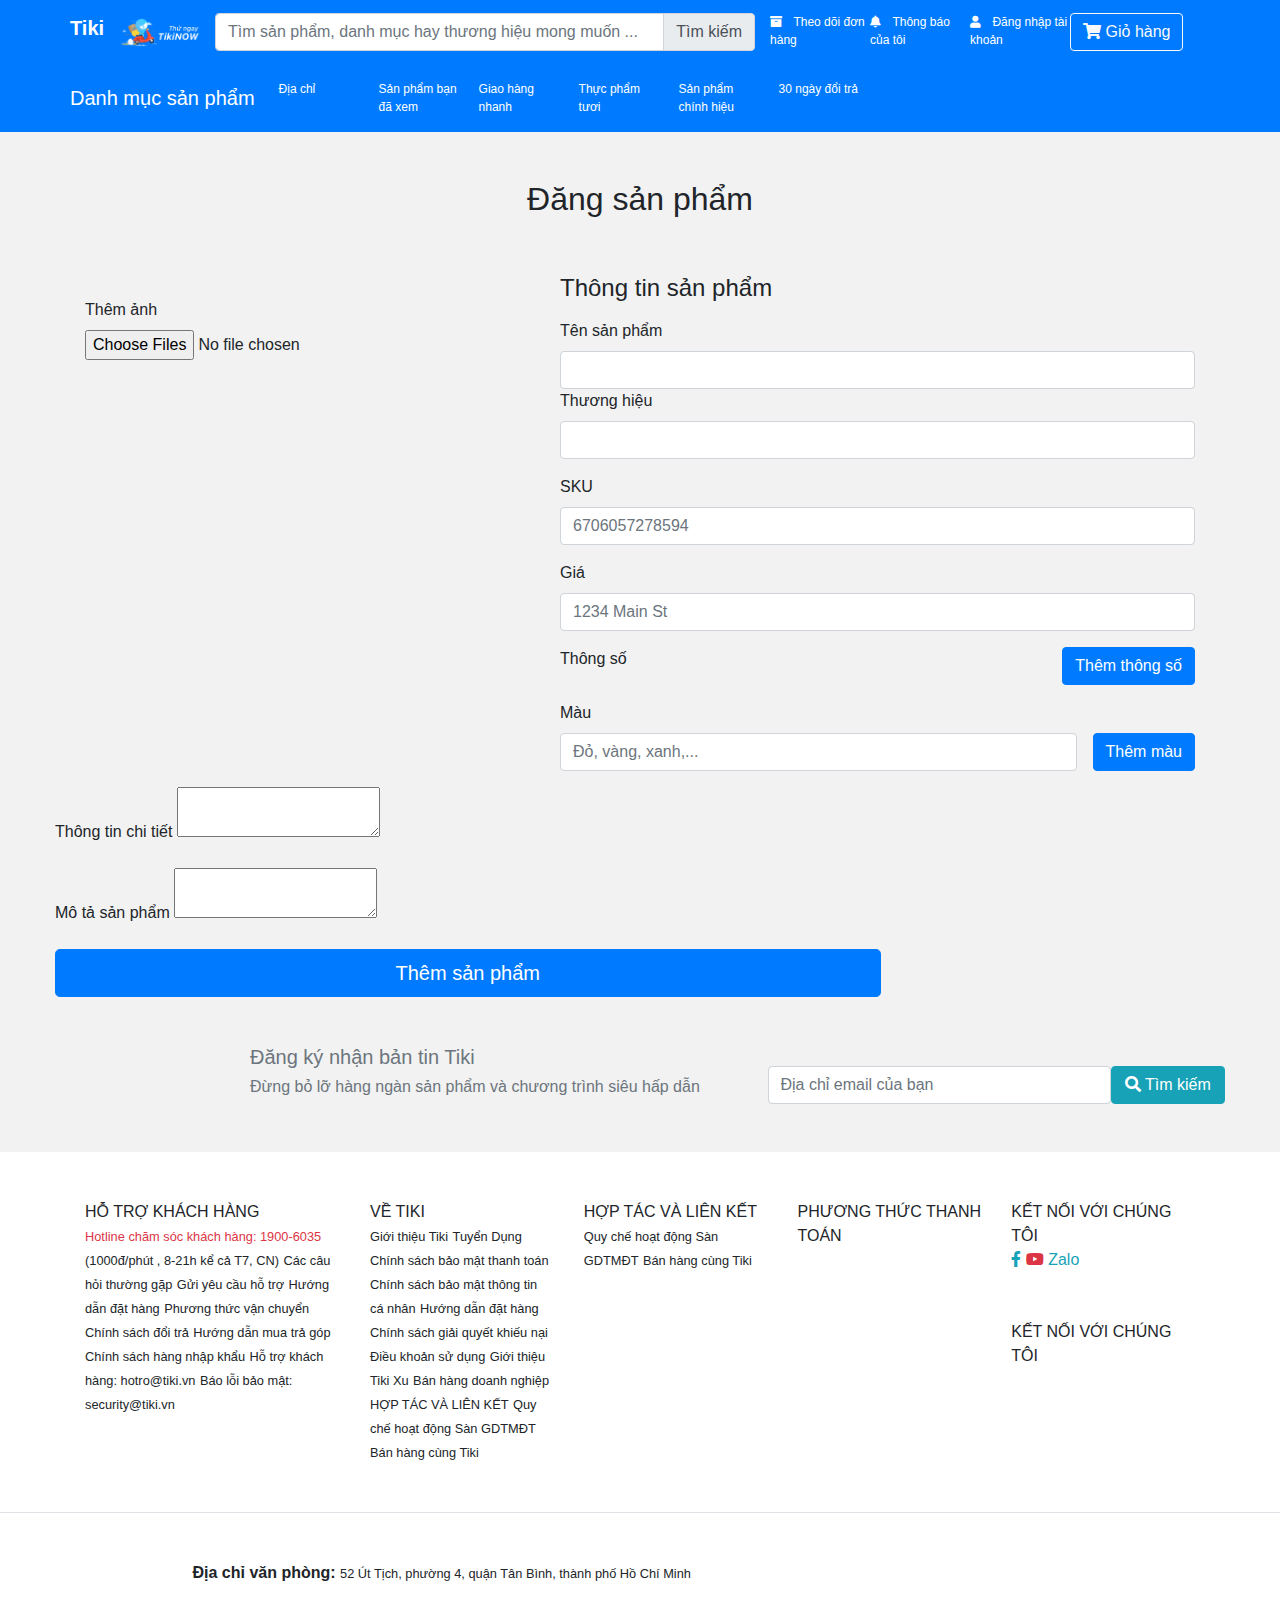
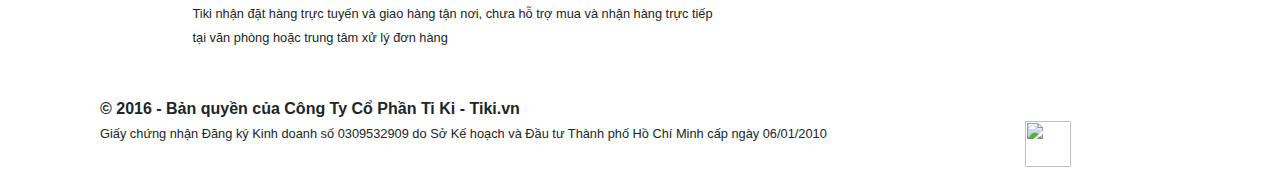
==== create_product.html @ fc42f8e9 "Add UI for creating product page" ====
<!DOCTYPE html>
<html lang="en">
  <head>
    <meta charset="UTF-8" />
    <meta name="viewport" content="width=device-width, initial-scale=1.0" />
    <meta http-equiv="X-UA-Compatible" content="ie=edge" />
    <title>Document</title>
    <link rel="stylesheet" href="css/bootstrap.min.css" />
    <link rel="stylesheet" href="plugins/fontawesome-free/css/all.min.css" />
    <link rel="stylesheet" href="css/index.css" />
  </head>

  <body class="bdy">
    <!-- Load HTML header -->
    <script
      language="javascript"
      type="text/javascript"
      src="./js/header.js"
    ></script>
    <!-- End HTML header -->

    <!-- HTML Main -->
    <main>
      <div class="container">
        <div class="py-5 text-center">
          <h2>Đăng sản phẩm</h2>
        </div>

        <form class="needs-validation" novalidate>
          <div class="row">
            <div class="col-md-5">
              <div class="form-group">
                <!-- The expanding image container -->
                <div class="">
                  <!-- Expanded image -->
                  <img id="expandedImg" style="width: 100%;" />

                  <!-- Image text -->
                  <div id="imgtext"></div>
                </div>
                <div class="gallery row"></div>
                <label for="exampleFormControlFile1">Thêm ảnh</label>
                <input
                  type="file"
                  multiple
                  id="gallery-photo-add"
                  class="form-control-file"
                  id="exampleFormControlFile1"
                />
              </div>
            </div>

            <div class="col-md-7">
              <h4 class="form-group">Thông tin sản phẩm</h4>
              <div class="row">
                <div class="col">
                  <label for="productname">Tên sản phẩm</label>
                  <input
                    type="text"
                    class="form-control"
                    id="productname"
                    placeholder=""
                    value=""
                    required
                  />
                </div>
              </div>

              <div class="form-group">
                <label for="brandname">Thương hiệu</label>
                <div class="input-group">
                  <input
                    type="text"
                    class="form-control"
                    id="brandname"
                    placeholder=""
                    required
                  />
                </div>
              </div>

              <div class="form-group">
                <label for="skunumber">SKU</label>
                <input
                  type="text"
                  class="form-control"
                  id="skunumber"
                  placeholder="6706057278594"
                />
              </div>

              <div class="form-group">
                <label for="price">Giá</label>
                <input
                  type="text"
                  class="form-control"
                  id="price"
                  placeholder="1234 Main St"
                  required
                />
              </div>
              <div class="form-group" id="specification">
                <div class="d-flex justify-content-between">
                  <label for="specification">Thông số</label>
                  <button
                    class="btn btn-primary"
                    onclick="return addSpecification();"
                    id="addSpecificationButton"
                  >
                    Thêm thông số
                  </button>
                </div>
              </div>

              <div class="form-group">
                <label for="color">Màu</label>
                <div id="colorBoard" class="row"></div>
                <div id="colorForm" class="d-flex">
                  <div class="flex-fill">
                    <input
                      type="text"
                      class="form-control"
                      id="colorInput"
                      placeholder="Đỏ, vàng, xanh,..."
                      required
                    />
                  </div>
                  <div class="ml-3">
                    <button
                      class="btn btn-primary"
                      onclick="return addColorInput();"
                      id="addColor"
                    >
                      Thêm màu
                    </button>
                  </div>
                </div>
              </div>
            </div>
            <div class="row">
              <div class="form-group w-100">
                <label for="productdetail">Thông tin chi tiết</label>
                <textarea name="productdetail"></textarea>
              </div>
              <div class="form-group w-100">
                <label for="description">Mô tả sản phẩm</label>
                <textarea name="description"></textarea>
              </div>

              <button class="btn btn-primary btn-lg btn-block" type="submit">
                Thêm sản phẩm
              </button>
            </div>
          </div>
        </form>
      </div>
    </main>
    <!-- End HTML Main -->

    <!-- HTML Footer -->
    <script
      language="javascript"
      type="text/javascript"
      src="./js/footer.js"
    ></script>
    <!-- End HTML Footer -->

    <script src="plugins/jquery/jquery-3.5.1.min.js"></script>
    <script src="js/bootstrap.bundle.min.js"></script>
    <script src="js/index.js"></script>
    <script src="js/data.js"></script>

	<script src="https://cdn.ckeditor.com/4.14.1/standard/ckeditor.js"></script>

    <script>
		CKEDITOR.replace( 'productdetail' );
		CKEDITOR.replace( 'description' );
	</script>
	<script>
		function addSpecification() {
			$("#specification").append(`<div class="d-flex mt-3">
							<div class="flex-fill mr-3">
								<input type="text" class="form-control" placeholder="Tên">
							</div>
							<div class="flex-fill mr-3">
								<input type="text" class="form-control" placeholder="Giá trị">
							</div>
							<div class="">
								<button type="button" onclick="handleRemoveParent(this);" class="btn btn-danger">Xóa</button>
							</div>
						</div>`);
			return false;
		}

		function addColorInput() {
			let color = $("#colorInput").val();
			if (color !== "") {
				$("#colorBoard").append(`<div class="col-6 mb-3 d-flex justify-content-between" >
							<div class="">
								<input type="text" class="form-control" value="` + color + `">
							</div>
							<div>
								<button type="button" onclick="handleRemoveParent(this)" class="btn btn-danger">Xóa</button>
							</div>
						</div>`);
			}
			$("#colorInput").val("");
			return false;
		}

		function handleRemoveParent(child) {
			$(child).parent().parent().remove();
		}

		$(function() {
			// Multiple images preview in browser
			var imagesPreview = function(input, placeToInsertImagePreview) {

				if (input.files) {
					var filesAmount = input.files.length;

					for (i = 0; i < filesAmount; i++) {
						var reader = new FileReader();

						reader.onload = function(event) {
							let newImg = $($.parseHTML('<img class="previewImgs" style="max-width:100%;" onclick="expandImg(this);">')).attr('src', event.target.result);
							let newDiv = $($.parseHTML('<div class="col-3">')).append(newImg);
							newDiv.appendTo(placeToInsertImagePreview);
							// $($.parseHTML('<img>')).attr('src', event.target.result).appendTo(placeToInsertImagePreview);
						}

						reader.readAsDataURL(input.files[i]);
					}
					// return true; //successful case
				}
				// return false; //failed case 
			};

			$('#gallery-photo-add').on('change', async function() {
				let resultCode = imagesPreview(this, 'div.gallery');
				setTimeout(() => expandImg(document.getElementsByClassName("previewImgs")[0]), 1000);
				// if (await resultCode) {
					// expandImg(document.getElementsByClassName("previewImgs")[0]);
				// } 
					
			});

			/* function myCallBack() {
				expandImg(document.getElementsByClassName("previewImgs")[0]);
			}

			$('#gallery-photo-add').on('change', function(myCallBack) {
				imagesPreview(this, 'div.gallery');
				myCallBack();
			}); */
		});
		
		function expandImg(imgs) {
			// Get the expanded image
			var expandImg = document.getElementById("expandedImg");
			// Get the image text
			var imgText = document.getElementById("imgtext");
			// Use the same src in the expanded image as the image being clicked on from the grid
			expandImg.src = imgs.src;
			// Use the value of the alt attribute of the clickable image as text inside the expanded image
			imgText.innerHTML = imgs.alt;
			// Show the container element (hidden with CSS)
			expandImg.parentElement.style.display = "block";
		}
		</script>
  </body>
</html>
---- css/index.css ----
*{
    margin: 0;padding: 0;
    font-family: Roboto, Helvetica, Arial, sans-serif;

}
.bdy{
    background-color: #f2f2f2!important;
}
ul.navbar-nav li.nav-item{
    font-size: 12px;
    width: 100px;
}

.left-menu{
    z-index: 100;
    border:1px solid #8d929645;
    border-top-left-radius: 1%;
    border-bottom-left-radius: 1%;
    width: 20% !important;
}
.bannner-adv{
    width: 80% !important;
}


.menu-hover{
    top: 0;
    right: 0;
    border:1px solid#8d929645;
    border-top-right-radius: 1%;
    border-bottom-right-radius: 1%;
    width: 80% !important;
    display: none;
}
.menu-hover-nav{
    display: grid;
    grid-template-columns: auto auto auto;
    grid-template-rows: auto auto;
    grid-gap: 10px;
}
.menu-hover-item{
    list-style-type: none;
    font-size: 12px;
}
.menu-hover-title{
    font-weight: 600;
}

li.nav-item.nav-item-custom {
    font-size: 13px;
}


li.nav-item.nav-item-custom:hover{
    background-color: #007bff;
}
li.nav-item.nav-item-custom:hover{
    background-color: #007bff;
}
li.nav-item.nav-item-custom:hover a.nav-link.text-secondary{
    color: white !important;
}
li.nav-item.nav-item-custom:hover::after{
    content: " ";
    background-color: #007bff;
}
li.nav-item.nav-item-custom:hover aside.menu-hover{
    display: block !important;
    
 }
.deal-tag{
    
    top: 15px;
    left: 25px;
    display: flex;
    -webkit-box-pack: center;
    justify-content: center;
    -webkit-box-align: center;
    align-items: center;
    padding-bottom: 4px;
    color: rgb(255, 255, 255);
    font-weight: 500;
    width: 40px;
    height: 36px;
    background-image: url("../media/deal-hot/deal-tag.png");
    background-size: 40px 36px;
    margin: 1px 0px 0px;
    background-position: 0px 0px;
}
.img-industry{
    max-width: 80px;
    max-height: 80px
}
.text-industry{
    font-size: 12px;
    text-align: center
}
.box-industry {
    max-height: 180px;
}
.text-keyword{
    font-size: 12px;
    text-align: center;
    line-height: 50px;
    color: white;
}
.box-keyword{
    border-radius: 5%;
}
.product-box{
    width: 20%;
    color: darkgray;

}
.deal-box{
    width:20%;
    color: darkgray;

}
.progress-text{
    line-height: normal;
    width: 100%;
    text-align: center;
    color: white;
}
.progress-custom{
    background-color: rgb(253, 218, 200);
}
.progress-bar-custom{
    background-color: rgb(253, 110, 35);

}
.footer-sub-title{
    text-transform: uppercase;
    font-weight: 500;

}
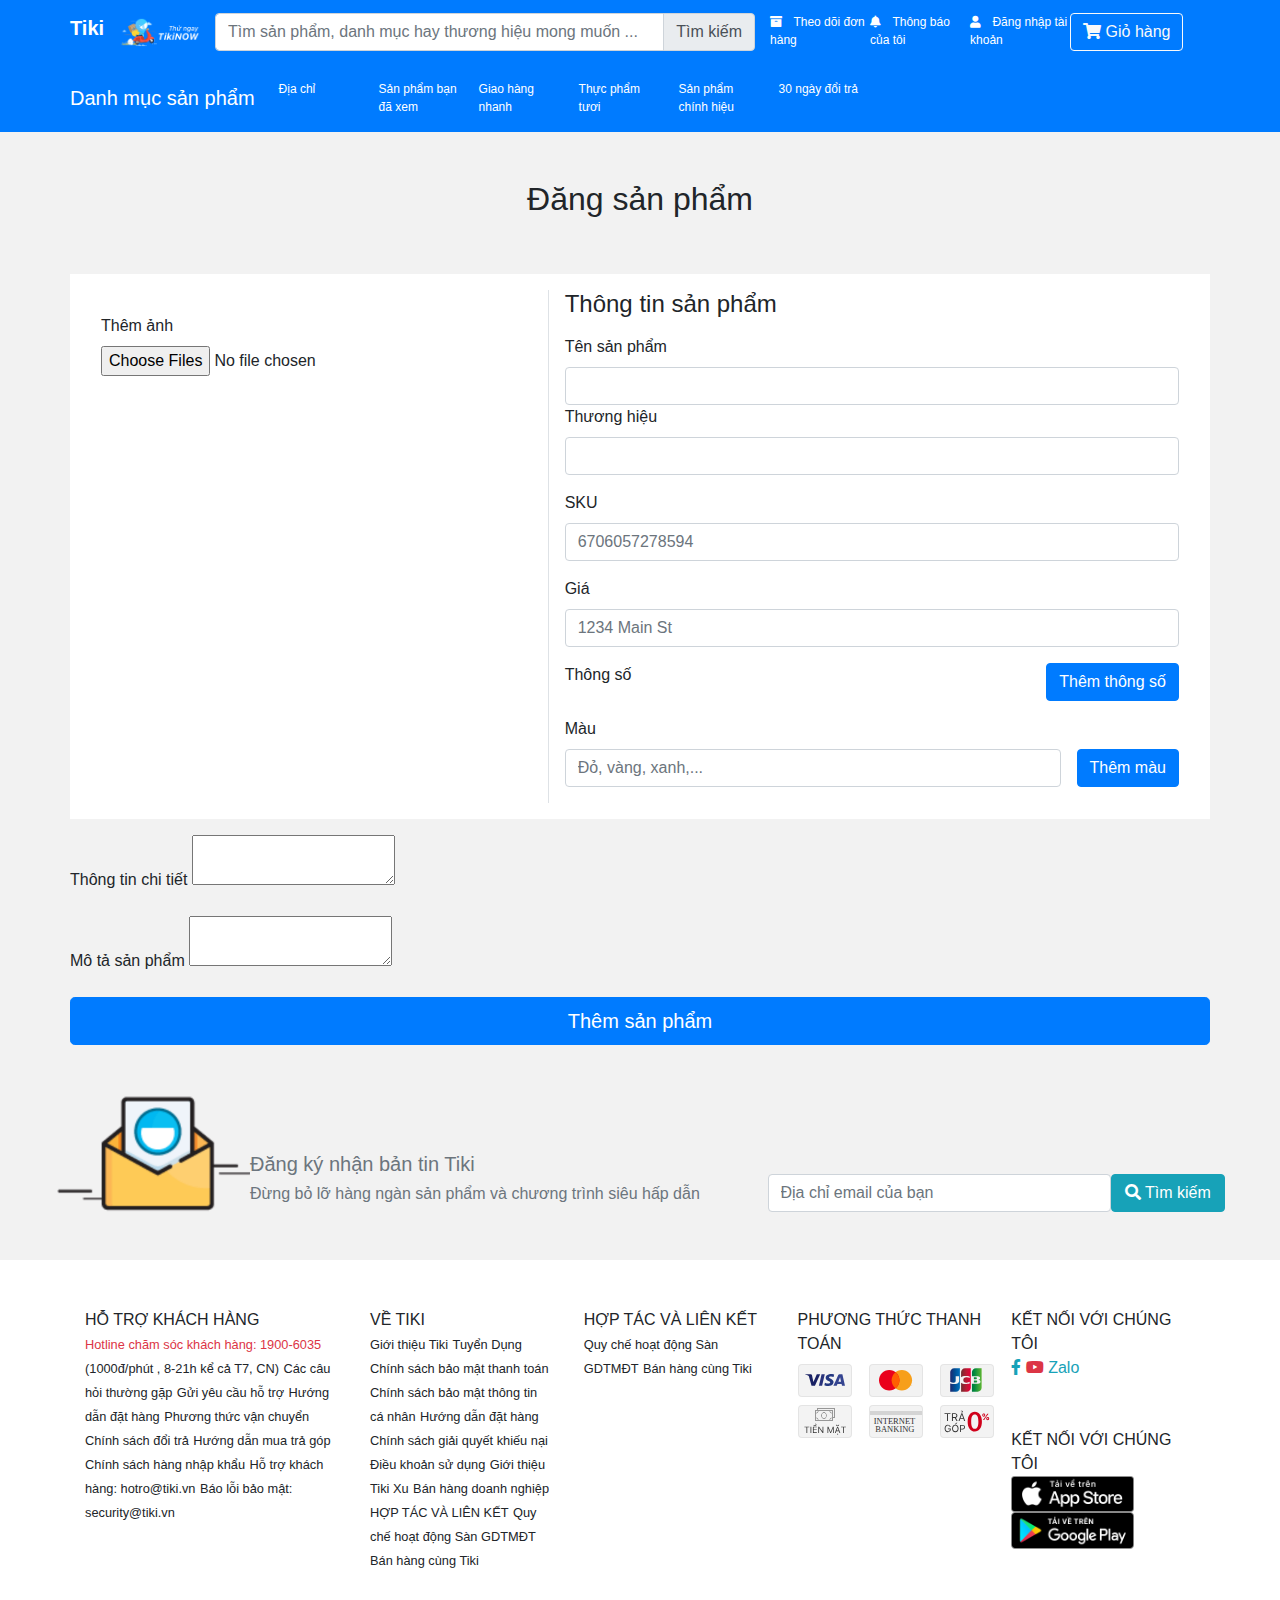
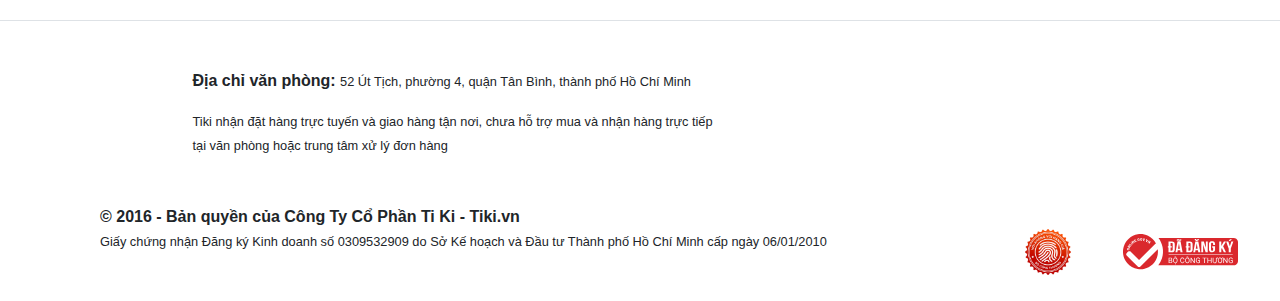
==== commit 7a569b97: "Add background for form" ====
--- a/create_product.html
+++ b/create_product.html
@@ -20,14 +20,14 @@
     <!-- End HTML header -->
 
     <!-- HTML Main -->
-    <main>
+    <main class="">
       <div class="container">
         <div class="py-5 text-center">
           <h2>Đăng sản phẩm</h2>
         </div>
 
         <form class="needs-validation" novalidate>
-          <div class="row">
+          <div class="row bg-white p-3">
             <div class="col-md-5">
               <div class="form-group">
                 <!-- The expanding image container -->
@@ -50,7 +50,7 @@
               </div>
             </div>
 
-            <div class="col-md-7">
+            <div class="col-md-7 border-left pl-3">
               <h4 class="form-group">Thông tin sản phẩm</h4>
               <div class="row">
                 <div class="col">
@@ -137,8 +137,9 @@
                 </div>
               </div>
             </div>
+          </div>
             <div class="row">
-              <div class="form-group w-100">
+              <div class="form-group w-100 my-3">
                 <label for="productdetail">Thông tin chi tiết</label>
                 <textarea name="productdetail"></textarea>
               </div>
@@ -151,7 +152,6 @@
                 Thêm sản phẩm
               </button>
             </div>
-          </div>
         </form>
       </div>
     </main>
@@ -170,103 +170,103 @@
     <script src="js/index.js"></script>
     <script src="js/data.js"></script>
 
-	<script src="https://cdn.ckeditor.com/4.14.1/standard/ckeditor.js"></script>
+  <script src="https://cdn.ckeditor.com/4.14.1/standard/ckeditor.js"></script>
 
     <script>
-		CKEDITOR.replace( 'productdetail' );
-		CKEDITOR.replace( 'description' );
-	</script>
-	<script>
-		function addSpecification() {
-			$("#specification").append(`<div class="d-flex mt-3">
-							<div class="flex-fill mr-3">
-								<input type="text" class="form-control" placeholder="Tên">
-							</div>
-							<div class="flex-fill mr-3">
-								<input type="text" class="form-control" placeholder="Giá trị">
-							</div>
-							<div class="">
-								<button type="button" onclick="handleRemoveParent(this);" class="btn btn-danger">Xóa</button>
-							</div>
-						</div>`);
-			return false;
-		}
-
-		function addColorInput() {
-			let color = $("#colorInput").val();
-			if (color !== "") {
-				$("#colorBoard").append(`<div class="col-6 mb-3 d-flex justify-content-between" >
-							<div class="">
-								<input type="text" class="form-control" value="` + color + `">
-							</div>
-							<div>
-								<button type="button" onclick="handleRemoveParent(this)" class="btn btn-danger">Xóa</button>
-							</div>
-						</div>`);
-			}
-			$("#colorInput").val("");
-			return false;
-		}
-
-		function handleRemoveParent(child) {
-			$(child).parent().parent().remove();
-		}
-
-		$(function() {
-			// Multiple images preview in browser
-			var imagesPreview = function(input, placeToInsertImagePreview) {
-
-				if (input.files) {
-					var filesAmount = input.files.length;
-
-					for (i = 0; i < filesAmount; i++) {
-						var reader = new FileReader();
-
-						reader.onload = function(event) {
-							let newImg = $($.parseHTML('<img class="previewImgs" style="max-width:100%;" onclick="expandImg(this);">')).attr('src', event.target.result);
-							let newDiv = $($.parseHTML('<div class="col-3">')).append(newImg);
-							newDiv.appendTo(placeToInsertImagePreview);
-							// $($.parseHTML('<img>')).attr('src', event.target.result).appendTo(placeToInsertImagePreview);
-						}
-
-						reader.readAsDataURL(input.files[i]);
-					}
-					// return true; //successful case
-				}
-				// return false; //failed case 
-			};
-
-			$('#gallery-photo-add').on('change', async function() {
-				let resultCode = imagesPreview(this, 'div.gallery');
-				setTimeout(() => expandImg(document.getElementsByClassName("previewImgs")[0]), 1000);
-				// if (await resultCode) {
-					// expandImg(document.getElementsByClassName("previewImgs")[0]);
-				// } 
-					
-			});
-
-			/* function myCallBack() {
-				expandImg(document.getElementsByClassName("previewImgs")[0]);
-			}
-
-			$('#gallery-photo-add').on('change', function(myCallBack) {
-				imagesPreview(this, 'div.gallery');
-				myCallBack();
-			}); */
-		});
-		
-		function expandImg(imgs) {
-			// Get the expanded image
-			var expandImg = document.getElementById("expandedImg");
-			// Get the image text
-			var imgText = document.getElementById("imgtext");
-			// Use the same src in the expanded image as the image being clicked on from the grid
-			expandImg.src = imgs.src;
-			// Use the value of the alt attribute of the clickable image as text inside the expanded image
-			imgText.innerHTML = imgs.alt;
-			// Show the container element (hidden with CSS)
-			expandImg.parentElement.style.display = "block";
-		}
-		</script>
+    CKEDITOR.replace( 'productdetail' );
+    CKEDITOR.replace( 'description' );
+  </script>
+  <script>
+    function addSpecification() {
+      $("#specification").append(`<div class="d-flex mt-3">
+              <div class="flex-fill mr-3">
+                <input type="text" class="form-control" placeholder="Tên">
+              </div>
+              <div class="flex-fill mr-3">
+                <input type="text" class="form-control" placeholder="Giá trị">
+              </div>
+              <div class="">
+                <button type="button" onclick="handleRemoveParent(this);" class="btn btn-danger">Xóa</button>
+              </div>
+            </div>`);
+      return false;
+    }
+
+    function addColorInput() {
+      let color = $("#colorInput").val();
+      if (color !== "") {
+        $("#colorBoard").append(`<div class="col-6 mb-3 d-flex justify-content-between" >
+              <div class="">
+                <input type="text" class="form-control" value="` + color + `">
+              </div>
+              <div>
+                <button type="button" onclick="handleRemoveParent(this)" class="btn btn-danger">Xóa</button>
+              </div>
+            </div>`);
+      }
+      $("#colorInput").val("");
+      return false;
+    }
+
+    function handleRemoveParent(child) {
+      $(child).parent().parent().remove();
+    }
+
+    $(function() {
+      // Multiple images preview in browser
+      var imagesPreview = function(input, placeToInsertImagePreview) {
+
+        if (input.files) {
+          var filesAmount = input.files.length;
+
+          for (i = 0; i < filesAmount; i++) {
+            var reader = new FileReader();
+
+            reader.onload = function(event) {
+              let newImg = $($.parseHTML('<img class="previewImgs" style="max-width:100%;" onclick="expandImg(this);">')).attr('src', event.target.result);
+              let newDiv = $($.parseHTML('<div class="col-3">')).append(newImg);
+              newDiv.appendTo(placeToInsertImagePreview);
+              // $($.parseHTML('<img>')).attr('src', event.target.result).appendTo(placeToInsertImagePreview);
+            }
+
+            reader.readAsDataURL(input.files[i]);
+          }
+          // return true; //successful case
+        }
+        // return false; //failed case 
+      };
+
+      $('#gallery-photo-add').on('change', async function() {
+        let resultCode = imagesPreview(this, 'div.gallery');
+        setTimeout(() => expandImg(document.getElementsByClassName("previewImgs")[0]), 1000);
+        // if (await resultCode) {
+          // expandImg(document.getElementsByClassName("previewImgs")[0]);
+        // } 
+          
+      });
+
+      /* function myCallBack() {
+        expandImg(document.getElementsByClassName("previewImgs")[0]);
+      }
+
+      $('#gallery-photo-add').on('change', function(myCallBack) {
+        imagesPreview(this, 'div.gallery');
+        myCallBack();
+      }); */
+    });
+    
+    function expandImg(imgs) {
+      // Get the expanded image
+      var expandImg = document.getElementById("expandedImg");
+      // Get the image text
+      var imgText = document.getElementById("imgtext");
+      // Use the same src in the expanded image as the image being clicked on from the grid
+      expandImg.src = imgs.src;
+      // Use the value of the alt attribute of the clickable image as text inside the expanded image
+      imgText.innerHTML = imgs.alt;
+      // Show the container element (hidden with CSS)
+      expandImg.parentElement.style.display = "block";
+    }
+    </script>
   </body>
 </html>
